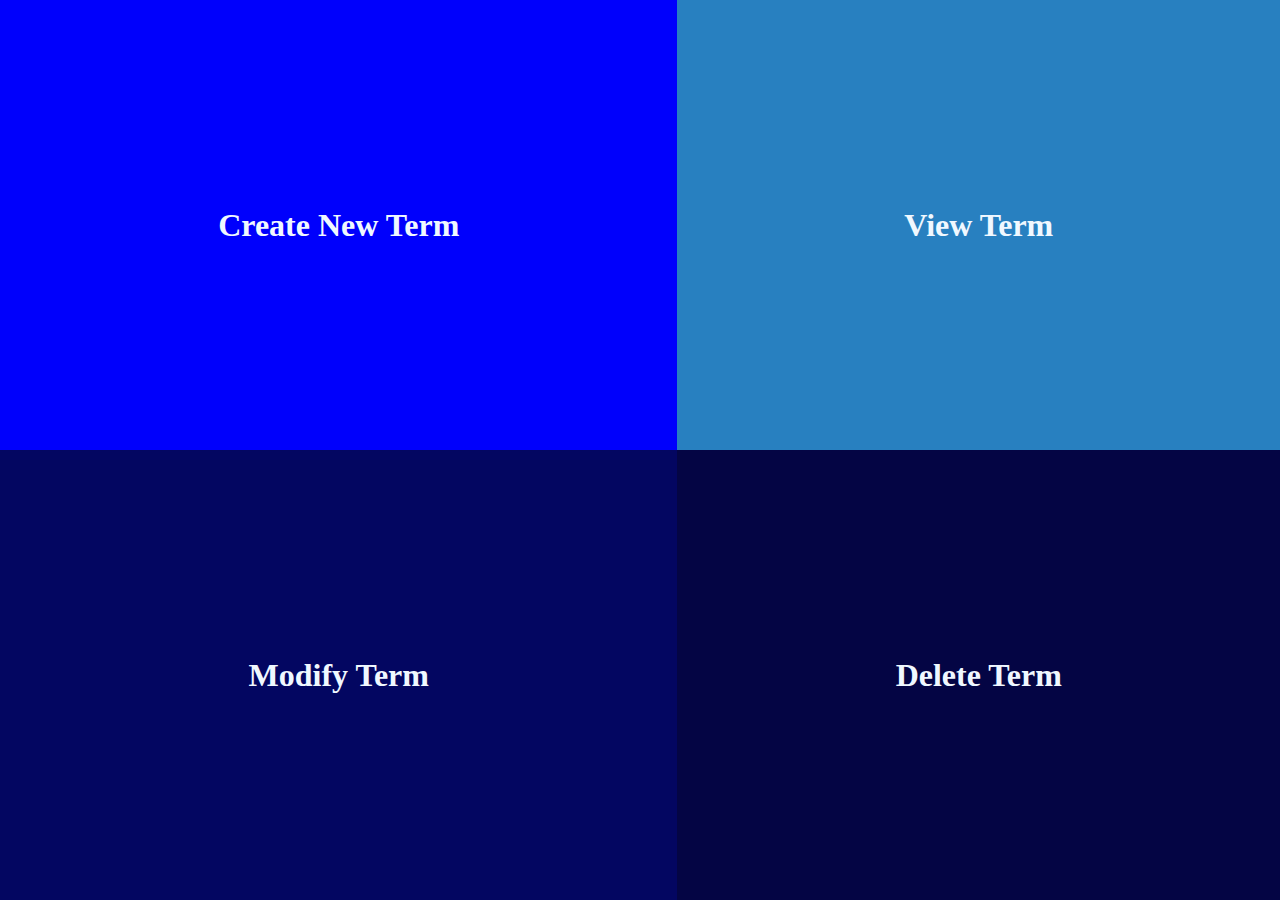
==== index.html @ 987620ec "Create new CSS class for quadrant titles" ====
<!DOCTYPE html>
<html lang="en">
    <head>
        <meta charset="UTF-8">
        <meta http-equiv="X-UA-Compatible" content="IE=edge">
        <meta name="viewport" content="width=device-width, initial-scale=1.0">
        <title>app-trakr</title>
        <link rel="stylesheet" href="style.css">
    </head>
    <body>
        <div class="container">
            <div style="background: rgb(0, 0, 252); display: grid; justify-content: center; align-content: center;">
                <h1 class="quad-title">Create New Term</h1>
            </div>
            <div style="background: rgb(40, 128, 192); display: grid; justify-content: center; align-content: center;">
                <h1 class="quad-title">View Term</h1>
            </div>
            <div style="background: rgb(3, 6, 97); display: grid; justify-content: center; align-content: center;">
                <h1 class="quad-title">Modify Term</h1>
            </div>
            <div style="background: rgb(4, 5, 68); display: grid; justify-content: center; align-content: center;">
                <h1 class="quad-title">Delete Term</h1>
            </div>
        </div>
    </body>
</html>
---- style.css ----
body {
    margin: 0px;
}
.container {
    display: grid;
    height: 100vh;
    grid-template-columns: auto auto;
    grid-template-rows: auto auto;
}

.quad-title {
    color: aliceblue;
    font-size: xx-large;
}
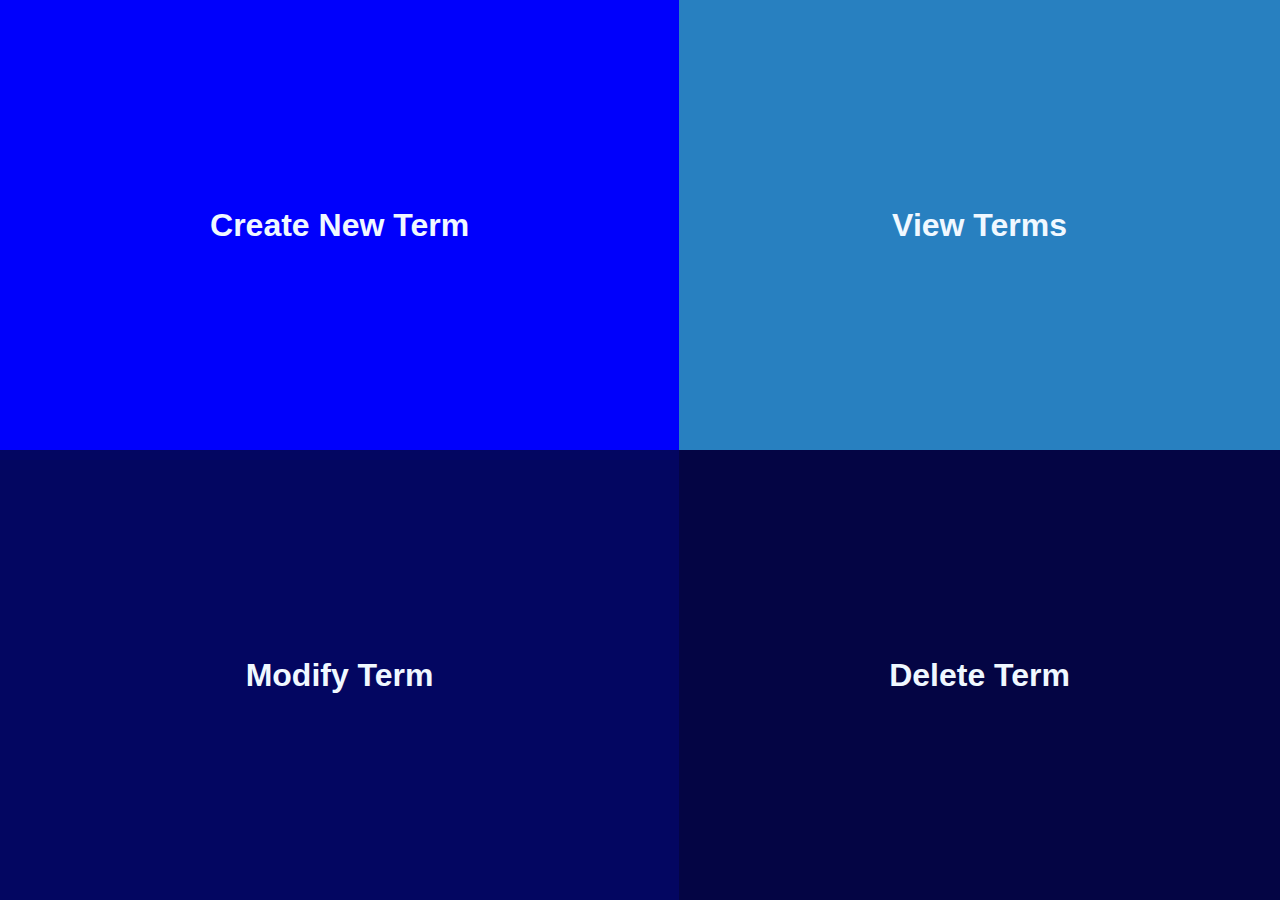
==== commit 65ff06f1: "Create basic table functionality" ====
--- a/index.html
+++ b/index.html
@@ -5,20 +5,20 @@
         <meta http-equiv="X-UA-Compatible" content="IE=edge">
         <meta name="viewport" content="width=device-width, initial-scale=1.0">
         <title>app-trakr</title>
-        <link rel="stylesheet" href="style.css">
+        <link rel="stylesheet" href="styles/style.css">
     </head>
     <body>
         <div class="container">
-            <div style="background: rgb(0, 0, 252); display: grid; justify-content: center; align-content: center;">
+            <div class="quad" onclick="location.href='term.html';">
                 <h1 class="quad-title">Create New Term</h1>
             </div>
-            <div style="background: rgb(40, 128, 192); display: grid; justify-content: center; align-content: center;">
-                <h1 class="quad-title">View Term</h1>
+            <div class="quad" onclick="location.href='#';">
+                <h1 class="quad-title">View Terms</h1>
             </div>
-            <div style="background: rgb(3, 6, 97); display: grid; justify-content: center; align-content: center;">
+            <div class="quad" onclick="location.href='#';">
                 <h1 class="quad-title">Modify Term</h1>
             </div>
-            <div style="background: rgb(4, 5, 68); display: grid; justify-content: center; align-content: center;">
+            <div class="quad" onclick="location.href='#';">
                 <h1 class="quad-title">Delete Term</h1>
             </div>
         </div>
--- a/styles/style.css
+++ b/styles/style.css
@@ -0,0 +1,38 @@
+body {
+    margin: 0px;
+}
+.container {
+    display: grid;
+    height: 100vh;
+    grid-template-columns: auto auto;
+    grid-template-rows: auto auto;
+}
+
+.quad {
+    cursor: pointer;
+    display: grid; 
+    justify-content: center; 
+    align-content: center;
+}
+
+.quad:nth-child(1) {
+    background: rgb(0, 0, 252);
+}
+
+.quad:nth-child(2) {
+    background: rgb(40, 128, 192);
+}
+
+.quad:nth-child(3) {
+    background: rgb(3, 6, 97);
+}
+
+.quad:nth-child(4) {
+    background: rgb(4, 5, 68);
+}
+
+.quad-title {
+    color: aliceblue;
+    font-family: Arial, Helvetica, sans-serif;
+    font-size: xx-large;
+}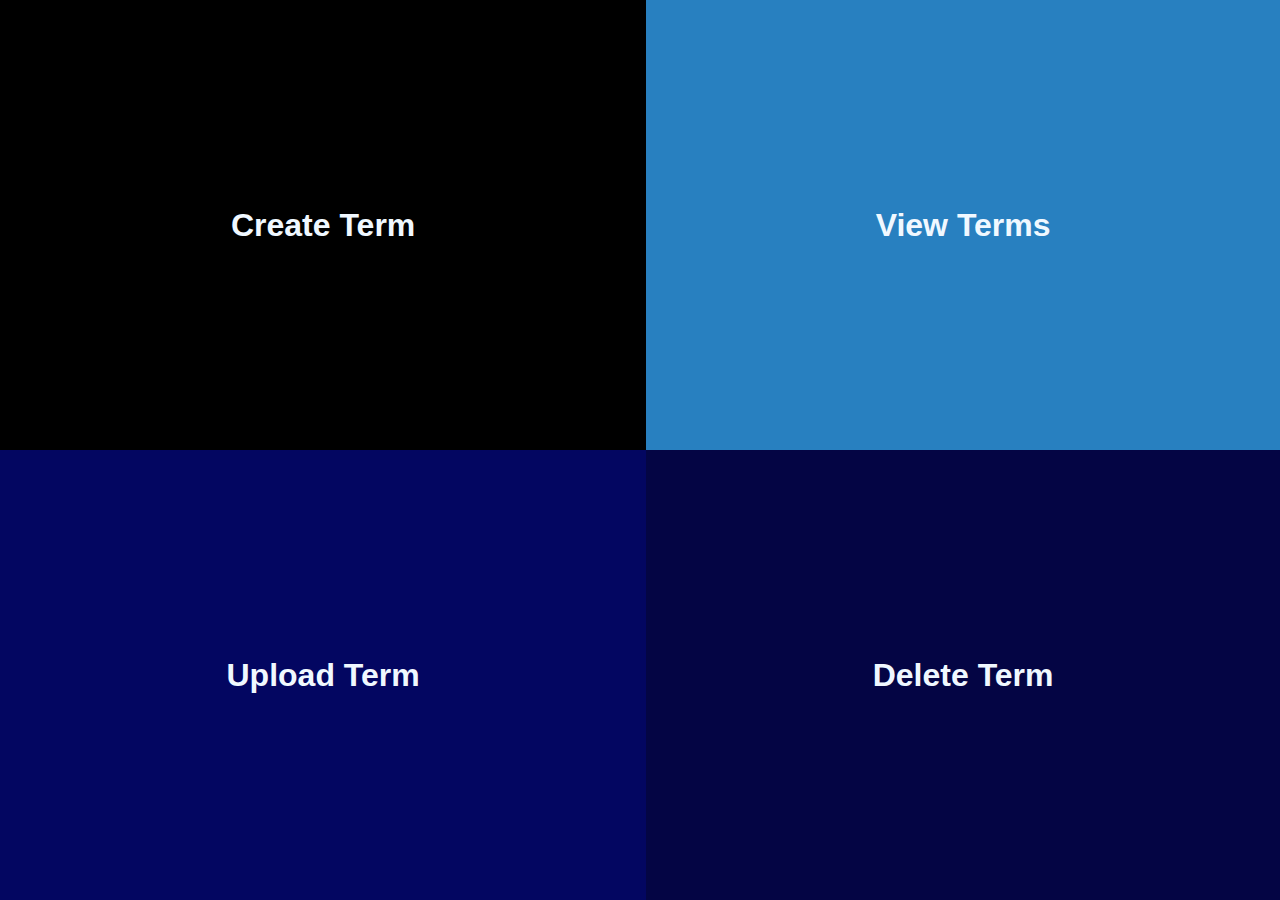
==== commit 95452684: "Update titles of each quadrant" ====
--- a/index.html
+++ b/index.html
@@ -10,13 +10,13 @@
     <body>
         <div class="container">
             <div class="quad" onclick="location.href='term.html';">
-                <h1 class="quad-title">Create New Term</h1>
+                <h1 class="quad-title">Create Term</h1>
             </div>
             <div class="quad" onclick="location.href='#';">
                 <h1 class="quad-title">View Terms</h1>
             </div>
             <div class="quad" onclick="location.href='#';">
-                <h1 class="quad-title">Modify Term</h1>
+                <h1 class="quad-title">Upload Term</h1>
             </div>
             <div class="quad" onclick="location.href='#';">
                 <h1 class="quad-title">Delete Term</h1>
--- a/styles/style.css
+++ b/styles/style.css
@@ -13,6 +13,7 @@
     display: grid; 
     justify-content: center; 
     align-content: center;
+    /* transition: background-color 0.5s ease; */  /* Learning Purposes */
 }
 
 .quad:nth-child(1) {
@@ -31,6 +32,10 @@
     background: rgb(4, 5, 68);
 }
 
+.quad:nth-child(n):hover {
+    background: black;
+}
+
 .quad-title {
     color: aliceblue;
     font-family: Arial, Helvetica, sans-serif;
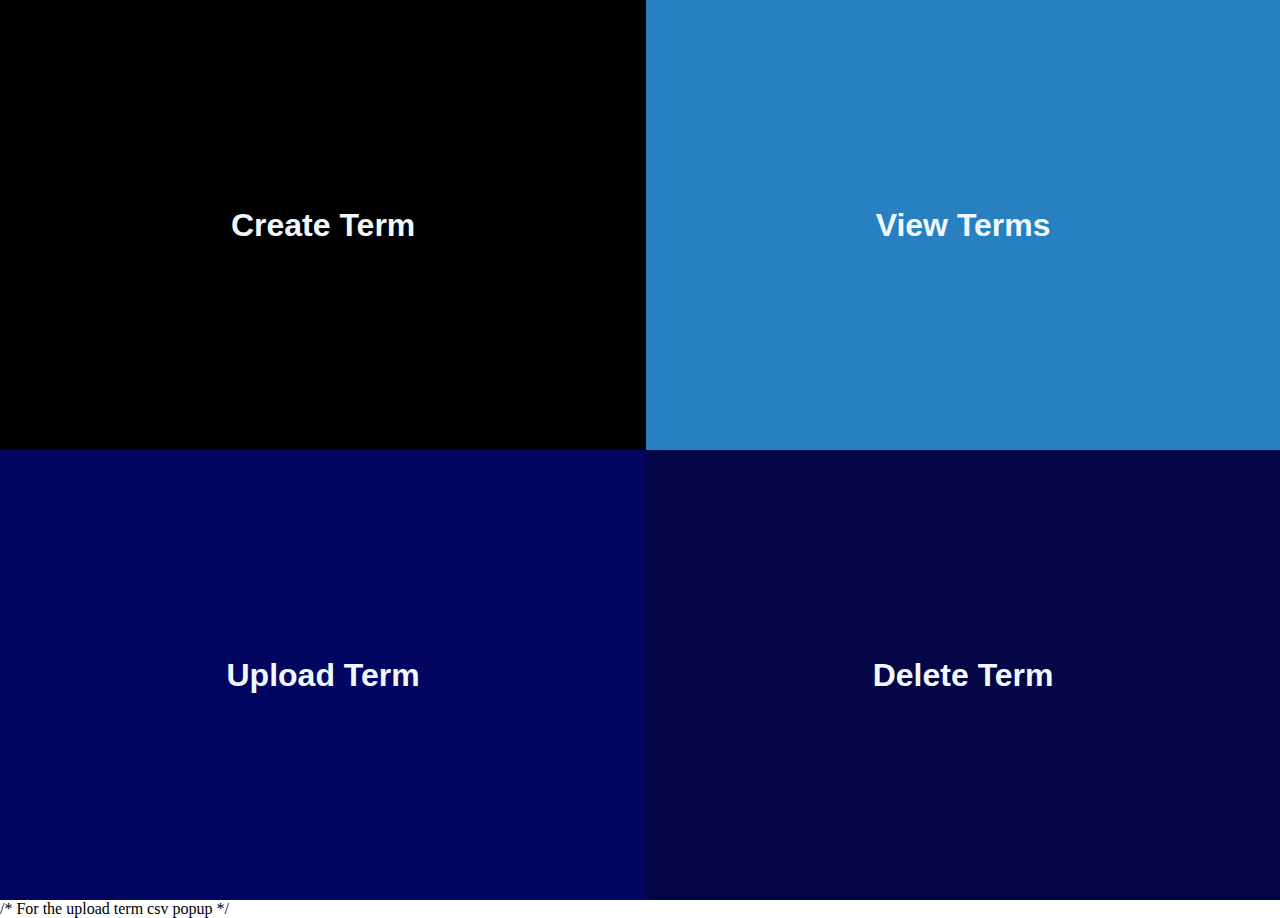
==== commit c95f7161: "Add functionality to upload table from index" ====
--- a/index.html
+++ b/index.html
@@ -9,18 +9,56 @@
     </head>
     <body>
         <div class="container">
-            <div class="quad" onclick="location.href='term.html';">
+            <div class="quad" id="create-quad">
                 <h1 class="quad-title">Create Term</h1>
             </div>
             <div class="quad" onclick="location.href='#';">
                 <h1 class="quad-title">View Terms</h1>
             </div>
-            <div class="quad" onclick="location.href='#';">
+            <div class="quad" onclick="document.getElementById('csv-uploader').click()">
                 <h1 class="quad-title">Upload Term</h1>
             </div>
             <div class="quad" onclick="location.href='#';">
                 <h1 class="quad-title">Delete Term</h1>
             </div>
         </div>
+
+        /* For the upload term csv popup */
+        <input type="file" id="csv-uploader" style="display: none" accept=".csv">
+
+        <div class="popup-form"> <!-- Actual Form-->
+            <div class="close-btn">&times;</div> <!--Close button for the form-->
+            <div class="form">
+                <h2>Select table headers</h2>
+                <div class="form-element">
+                    <label for="Company">Company: </label>
+                    <input type="checkbox" id="company-checkbox" name="Company">
+                </div>
+                <div class="form-element">
+                    <label for="Position">Position: </label>
+                    <input type="checkbox" id="position-checkbox" name="Position">
+                </div>
+                <div class="form-element">
+                    <label for="Date Applied">Date Applied: </label>
+                    <input type="checkbox" id="date-applied-checkbox" name="Date Applied">
+                </div>
+                <div class="form-element">
+                    <label for="Time Applied">Time Applied: </label>
+                    <input type="checkbox" id="time-applied-checkbox" name="Time Applied">
+                </div>
+                <div class="form-element">
+                    <label for="Status">Status: </label>
+                    <input type="checkbox" id="status-checkbox" name="Status">
+                </div>
+                <div class="form-element">
+                    <button class="select-all-btn" id="select-all-btn" onclick="checkAll()">Select all</button>
+                </div>
+                <div class="form-element">
+                    <button class="enter-btn" id="enter-btn" onclick="createTable()">Create Table</button>
+                </div>
+            </div>
+        </div> 
+        <div id="overlay"></div>
     </body>
+    <script src="js/script.js"></script>
 </html>--- a/styles/style.css
+++ b/styles/style.css
@@ -40,4 +40,84 @@
     color: aliceblue;
     font-family: Arial, Helvetica, sans-serif;
     font-size: xx-large;
-}+}
+
+/* Popup form begin*/
+.popup-form {
+    background: linear-gradient(to right, rgb(9, 9, 133), rgb(0, 35, 68));
+    border-radius: 10px;
+    box-shadow: 2px 2px 5px 5px rgba(0, 0, 0, 0.15);
+    opacity: 0;
+    position: absolute;
+    padding: 20px 30px;
+    top: 50%;
+    transform: translate(-50%, -50%) scale(0);
+    /* transition: 200ms ease-in-out; */
+    left: 50%;
+    width: 380px;
+    z-index: 10; /* Overlay logic */
+}
+
+.popup-form .form h2 {
+    color: #c7d2fd;
+    font-family: Arial, Helvetica, sans-serif;
+    text-align: center;
+    font-weight: bold;
+}
+
+.popup-form.active {
+    transform: translate(-50%, -50%) scale(1);
+    opacity: 1;
+}
+
+.popup-form .close-btn {
+    color: rgb(0, 0, 0);
+    cursor: pointer;
+    position: absolute;
+    top: 10px;
+    right: 10px;
+    width: 20px;
+    text-align: center;
+    background: rgb(255, 255, 255);
+    line-height: 20px;
+    border-radius: 20px;
+}
+
+.popup-form .close-btn:hover {
+    background-color: royalblue;
+}
+
+.form-element {
+    color: lightblue;
+    display: block;
+    font-family: Arial, Helvetica, sans-serif;
+    font-weight: bold;
+    margin-bottom: 10px;
+    width: 100%;
+}
+
+.popup-form .form .form-element button {
+    cursor: pointer;
+    width: 100%;
+    height: 40px;
+    font-family: Arial, Helvetica, sans-serif;
+    font-size: large;
+}
+
+#overlay {
+    position: fixed;
+    opacity: 0;
+    transition: 200ms ease-in-out;
+    top: 0;
+    left: 0;
+    right: 0;
+    bottom: 0;
+    background-color: rgba(0, 0, 0, .5);
+    pointer-events: none;
+}
+
+#overlay.active {
+    pointer-events: all;
+    opacity: 1;
+}
+/* Popup form end*/